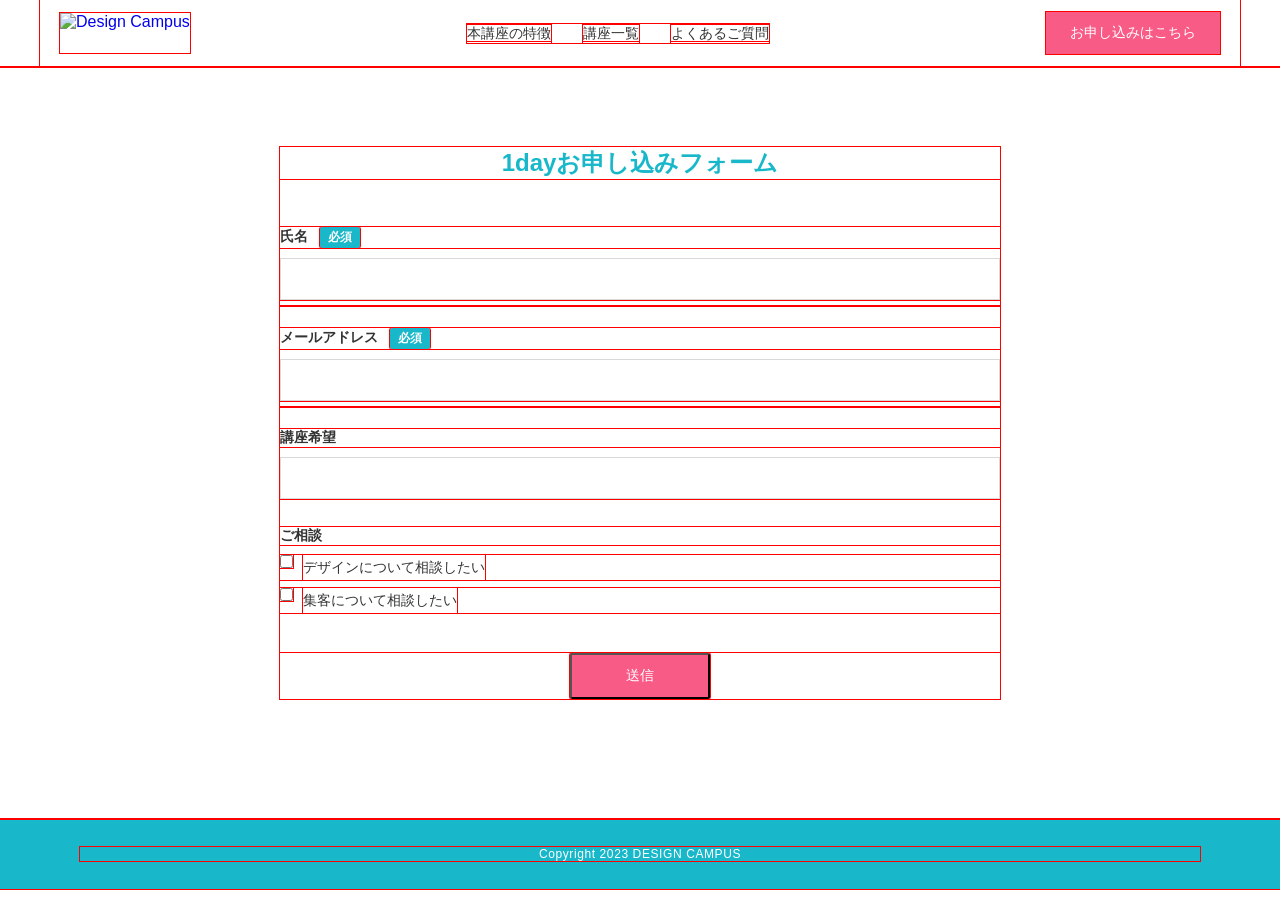
==== contact.html @ e5accb18 "レスポンシブ途中まで" ====
<!DOCTYPE html>
<html lang="ja">

<head>
  <meta charset="UTF-8">
  <meta name="viewport" content="width=device-width, initial-scale=1.0">
  <title>お申し込みフォーム | DESIGN CAMPUS</title>
  <link rel="stylesheet" href="assets/css/style.css">
</head>

<body>

  <!-- =========================
    Header
  ========================= -->
  <header class="header">
    <div class="header__inner">
      <div class="header__logo">
        <a href="index.html">
          <img src="assets/images/logo.svg" alt="Design Campus">
        </a>
      </div>

      <nav class="header__nav">
        <ul class="header__list">
          <li><a href="index.html#features">本講座の特徴</a></li>
          <li><a href="index.html#courses">講座一覧</a></li>
          <li><a href="index.html#faq">よくあるご質問</a></li>
        </ul>
      </nav>

      <div class="header__cta">
        <a href="contact.html" class="header__button">お申し込みはこちら</a>
      </div>
    </div>
  </header>

  <!-- =========================
    Contact
  ========================= -->
  <section class="contact">
    <div class="contact__inner">
      <h1 class="contact__title">1dayお申し込みフォーム</h1>

      <form class="contact-form" id="contactForm" novalidate>
        <div class="contact-form__group">
          <label class="contact-form__label">
            氏名 <span class="contact-form__required">必須</span>
          </label>
          <input type="text" name="name" class="contact-form__input" required>
          <p class="error-message"></p>
        </div>

        <div class="contact-form__group">
          <label class="contact-form__label">
            メールアドレス <span class="contact-form__required">必須</span>
          </label>
          <input type="email" name="email" class="contact-form__input" required>
          <p class="error-message"></p>
        </div>

        <div class="contact-form__group">
          <label class="contact-form__label">
            講座希望
          </label>
          <input type="text" name="course" class="contact-form__input">
        </div>

        <div class="contact-form__group">
          <p class="contact-form__label">ご相談</p>

          <label class="contact-form__check">
            <input type="checkbox" name="consult">
            <span>デザインについて相談したい</span>
          </label>

          <label class="contact-form__check">
            <input type="checkbox" name="consult">
            <span>集客について相談したい</span>
          </label>
        </div>

        <div class="contact-form__actions">
          <button type="submit" class="contact-form__submit">送信</button>
        </div>
      </form>
    </div>
  </section>

  <!-- =========================
    Footer
  ========================= -->
  <footer class="footer">
    <div class="footer__inner">
      <p class="footer__copy">Copyright 2023 DESIGN CAMPUS</p>
    </div>
  </footer>

<script src="assets/js/main.js"></script></body>
</html>
---- assets/css/style.css ----
* {
  outline: 1px solid red;
}

/* =========================
   Reset / Base
========================= */
* {
  margin: 0;
  padding: 0;
  box-sizing: border-box;
}

body {
  font-family: sans-serif;
  color: #333;
}

img {
  display: block;
  max-width: 100%;
}

a {
  text-decoration: none;
}

/* =========================
   Header
========================= */
.header {
  background: #fff;
  border-bottom: 1px solid #ddd;
}

.header__inner {
  max-width: 1200px;
  margin: 0 auto;
  padding: 12px 20px;
  display: flex;
  align-items: center;
  justify-content: space-between;
}

.header__logo img {
  height: 40px;
}

.header__list {
  display: flex;
  list-style: none;
  gap: 32px;
}

.header__list a {
  color: #333;
  font-size: 14px;
}

.header__button {
  display: inline-block;
  background: #f95b87;
  color: #fff;
  padding: 12px 24px;
  font-size: 14px;
}

/* =========================
   Hero
========================= */
.hero {
  height: 759px;
  background-image: url("../images/hero/hero-main-pc.jpg");
  background-size: cover;
  background-position: center;
  position: relative;
}

.hero__inner {
  height: 100%;
  max-width: 1440px;
  margin: 0 auto;
  padding: 518px 200px 80px;
  position: relative;
  display: flex;
  flex-direction: column;
  align-items: flex-start;
  
}

.hero__label {
  width: 296px;
  line-height: 63px; 
  margin-bottom: 20px;

  display: flex;
  align-items: center;
  justify-content: center;

  background: #fff;
  color: #333;
  font-size: 36px;
}

.hero__title {
  width: 790px;
  line-height: 96px; 

  display: flex;
  align-items: center;
  justify-content: center;

  background: #18b7c9;
  color: #fff;
  font-size: 54px;
  font-weight: 400;
}

.hero__top-button {
  position: fixed;
  bottom: 110px;  
  right: 36px;    
  width: 56px;
  height: 56px;
  border: 2px solid #18b7c9;
  border-radius: 50%;
  color: #18b7c9;
  font-size: 14px;

  display: flex;
  align-items: center;
  justify-content: center;
  flex-direction: column;

  background: #fff;
  z-index: 999;

  line-height: 1;
  gap: 3px; 
}

@media (max-width: 768px) {

  .hero {
    height: 700px;
    background-image: url("../images/hero/hero-main-sv.jpg");
  }

  .hero__inner {
    padding: 518px 20px 80px;;
  }

  .hero__label {
    width: auto;
    font-size: 28px;
    line-height: 1.4;
    padding: 8px 16px;
    margin-bottom: 12px;
  }

  .hero__title {
    width: auto;
    font-size: 22px;
    line-height: 1.4;
    padding: 12px 16px;
  }

  .hero__top-button {
    width: 44px;
    height: 44px;
    font-size: 12px;
    bottom: 20px;
    right: 16px;
  }
}

/* =========================
    Problem
========================= */

/* タイトル */
.problem__header {
  background: #ffffff;
  text-align: center;
  height: 186px;
  display: flex;
  align-items: center;  
  justify-content: center;
}

.problem__title {
  font-size: 20px;   
  color: #333;      
  text-align: center;
  line-height: 2;
}

.problem__title span {
  color: #0FABB5;   
}

/* 横並びエリア */
.problem__body{
  background: #e3faff;
  height: 472px;
  display: flex;
  align-items: center; 
}

.problem__content {
  background: #fff;
  width: 1037px;
  height: 360px;
  margin: auto;
  display: flex;
}

/* 左：画像 */
.problem__image {
  width: 370px;
  height: 100%;
}

.problem__image img {
  height: 100%;
  object-fit: cover; 
  display: block;
}

/* 右：ボックス */
.problem__box {
  flex: 1;
  height: 100%;  
  display: flex;
  align-items: center;  
  justify-content: center;
}

/* リスト */
.problem__list {
  list-style: none;
  padding: 0;
  margin: 0;
  width: 538px;
}

.problem__list li {
  margin-bottom: 20px;
  padding-left: 30px;
  position: relative;
  line-height: 1.6;
  font-size: 16px;
}

.problem__list li::before {
  content: "";
  position: absolute;
  left: 0;
  top: 4px;

  width: 20px;
  height: 20px;

  background-image: url("../images/icon/icon-check.png");
  background-size: contain;
  background-repeat: no-repeat;
}

@media (max-width: 768px) {

  /* 上のタイトル */
  .problem__header {
    height: auto;
    padding: 40px 50px;
  }

  .problem__title {
    font-size: 16px;
    line-height: 1.6;
  }

  .pc-only {
    display: none;
  }
  
  /* 下のエリア */
  .problem__body {
    height: auto;
    padding: 30px 20px;
  }

  .problem__content {
    width: 100%; 
    height: auto;
    flex-direction: column; 
  }

  /* 画像 */
  .problem__image {
    width: 100%;
    height: 200px;
  }

  .problem__image img {
    width: 100%;
    height: 100%;
  }

  /* リスト */
  .problem__box {
    padding: 24px 16px;
  }

  .problem__list {
    width: 100%;
  }

  .problem__list li {
    font-size: 14px;
    margin-bottom: 24px;
    line-height: 1.4; 
  }

}

/*-- =========================
    CTA Primary
========================= -*/

/* ===== CTA ===== */
.cta-primary {
  background: #18b7c9;
  padding: 40px 20px;
  position: relative;
  text-align: center;
}

/* テキスト */
.cta-primary__text {
  color: #fff;
  font-size: 20px;
  font-weight: bold;
  margin: 0;
}

.cta-primary::before {
  content: "";
  position: absolute;
  top: 0px;
  transform: translateX(-50%);

  border-left: 15px solid transparent;
  border-right: 15px solid transparent;
  border-top: 18px solid #E3FAFF; 
}



/* =========================
   Features
========================= */
.features {
  background: #fff;
  height: 629px;
  margin: 88px 210px ;
}

.features__inner {
  width: 1020px;
  height: 463px;
  margin: 0 auto;
}

.features__title {
  position: relative;
  text-align: center;
  font-size: 24px;
  font-weight: 700;
  color: #333;
  margin-bottom: 70px;
  padding-bottom: 20px;
}

.features__title::after {
  content: "";
  position: absolute;
  left: 50%;
  bottom: 0;
  transform: translateX(-50%);
  width: 64px;
  height: 4px;
  background: #18b7c9;
}

.features__list {
  display: flex;
  justify-content: space-between;
  gap: 60px;
}

.feature-card {
  flex: 1;
}

.feature-card__image {
  margin-bottom: 24px;
}

.feature-card__image img {
  width: 100%;
  aspect-ratio: 320 / 180;
  object-fit: cover;
  border-radius: 8px;
}

.feature-card__title {
  font-size: 16px;
  font-weight: 700;
  line-height: 1.6;
  color: #333;
  margin-bottom: 20px;
}

.feature-card__text {
  font-size: 14px;
  line-height: 2;
  color: #333;
}

@media (max-width: 768px) {

  .features {
    height: auto;        /* ← SPだけ解除 */
    margin: 60px 16px;   /* ← 横余白を現実的に */
  }

  .features__inner {
    width: 100%;
    height: auto;
  }

  .features__list {
    flex-direction: column;
    gap: 24px;
  }

}


/* =========================
   CTA Banner
========================= */
.cta-banner {
  position: relative;
  background-image: url("../images/cta/cta-bg.png");
  background-size: cover;
  background-position: center;
  height: 285px;
  
}

/* 半透明オーバーレイ */
.cta-banner::before {
  content: "";
  position: absolute;
  inset: 0;
  background: rgba(255, 255, 255, 0.7);
}

/* 中身 */
.cta-banner__inner {
  display: flex;
  flex-direction: column;

  align-items: center;
  justify-content: center;

  position: relative; 
  max-width: 800px;
  height: 100%;
  margin: 0 auto;
  text-align: center;
  gap: 24px;
}

/* テキスト */
.cta-banner__text {
  font-size: 24px;
  font-weight: 700;
  line-height: 1.8;
  color: #333;
}

.cta-banner__button {
  display: inline-flex;
  align-items: center;
  justify-content: center;
  gap: 8px;

  background: #F13C68;
  color: #fff;
  width: 276px;
  height: 48px;
  text-decoration: none;
  font-weight: bold;
  font-size: 16px;
}

/* アイコン */
.cta-banner__button::before {
  content: "";
  width: 20px;
  height: 16px;

  background-image: url("../images/icon/icon-email.png");
  background-size: contain;
  background-repeat: no-repeat;
}

@media screen and (max-width: 768px) {

  .cta-banner__inner {

  }

  .cta-banner__text {
    font-size: 16px;
  }

  .cta-banner__button {
    height: 64px;
    font-size: 16px;
  }
}

/* =========================
   Courses
========================= */
.courses {
  background: #fff;
  padding: 88px 199px 0px;
  height: 1077px;
  overflow: hidden;
}

.courses__inner {
  max-width: 1120px;
  margin: 0 auto;
}

.courses__header {
  height: 75px; /* ←好きな高さに調整 */
  display: flex;
  flex-direction: column;
  justify-content: center; /* 縦中央 */
  align-items: center;     /* 横中央（不要なら消してOK） */
  text-align: center;
  margin-bottom: 56px;
}

.courses__lead {
  text-align: center;
  font-size: 16px;
  color: #333;
  margin-bottom: 2px;
}

.courses__title {
  position: relative;
  text-align: center;
  font-size: 24px;
  font-weight: 700;
  color: #333;
  padding-bottom: 20px;
}

.courses__title::after {
  content: "";
  position: absolute;
  left: 50%;
  bottom: 0;
  transform: translateX(-50%);
  width: 64px;
  height: 4px;
  background: #18b7c9;
}

.courses__list {
  display: flex;
  flex-direction: column;
  gap: 36px;

}

.course-card {
  width: 100%;
  height: 410px;
  border: 2px solid #0FABB5;
  padding: 46px 52px;
  display: flex;
  align-items: center;
  gap: 36px;
  background: #fff;
}

.course-card__image {
  flex: 0 0 42%;
  width: 408px;
}

.course-card__image img {
  width: 100%;
  height: auto;
  display: block;
}

.course-card__content {
  flex: 1;
}

.course-card__title {
  font-size: 24px;
  font-weight: 700;
  line-height: 1.5;
  color: #333;
  margin-bottom: 18px;
}

.course-card__text {
  font-size: 16px;
  line-height: 1.8;
  color: #333;
  margin-bottom: 13px;
  width: 440px;
}

.course-card__info {
  display: flex;
  flex-direction: column;
  gap: 8px;
}

.course-card__row {
  display: flex;
  align-items: center;
  gap: 12px;
}

.course-card__row dt {
  background: #0FABB5;
  color: #fff;
  width: 48px;
  height: 26px;
  font-size: 15px;

  min-width: 48px;
  text-align: center;
  display: flex;
  align-items: center;
  justify-content: center;
}

.course-card__row dd {
  font-size: 16px;
  color: #333;
}

/* =========================
   Responsive
========================= */
@media screen and (max-width: 768px) {
  .courses {
    padding: 70px 16px 80px;
    height: auto;
  }

  .courses__lead {
    font-size: 16px;
  }

  .courses__title {
    font-size: 30px;
    margin-bottom: 50px;
  }

  .course-card {
    flex-direction: column;
    align-items: flex-start;
    padding: 24px;
    gap: 24px;
    height: auto;
  }

  .course-card__image {
    flex: none;
    width: 100%;
    max-width: none;
  }

  .course-card__content {
    width: 100%;
    overflow: hidden;
  }

  .course-card__title {
    font-size: 18px;
  }

  .course-card__text {
    font-size: 14px;
    line-height: 1.9;
    overflow-wrap: break-word;
    width: 100%;
  }

  .course-card__row {
    align-items: flex-start;
    flex-wrap: wrap;
  }

  .course-card__row dd {
    font-size: 15px;
  }
}

/* =========================
   Location
========================= */
.location {
  background: #fff;
  height: 705px;
  padding: 88px 20px;
}

.location__inner {
  max-width: 1120px;
  margin: 0 auto;
}

.location__title {
  position: relative;
  text-align: center;
  font-size: 24px;
  font-weight: 700;
  margin-bottom: 70px;
  padding-bottom: 24px;
}

.location__title::after {
  content: "";
  position: absolute;
  left: 50%;
  bottom: 0;
  transform: translateX(-50%);
  width: 64px;
  height: 4px;
  background: #18b7c9;
}

.location__content {
  display: flex;
  align-items: center;
  justify-content: space-between;
  margin: 0 auto;
  width: 1044px;
}

/* テキスト */
.location__info {
  flex: 1;
}

.location__name {
  font-size: 22px;
  font-weight: 700;
  margin-bottom: 24px;
}

.location__address {
  font-size: 16px;
  line-height: 1.8;
  margin-bottom: 16px;
}

.location__access {
  font-size: 16px;
}

/* 地図 */
.location__map {
  flex: 1;
}

.location__map iframe {
  width: 600px;
  height: 400px;
  display: block;
  border: 0;
}

.sp-only {
  display: none;
}

@media (max-width: 768px) {

  .location {
    height: auto;          /* ← 高さ解除 */
    padding: 60px 0px;
  }

  .location__content {
    flex-direction: column; /* ← 横→縦 */
    width: 100%;            /* ← 固定幅解除 */
    gap: 32px;
    flex-direction: column-reverse;
  }

  .location__info {
    width: 90%;
  }

  .location__name {
    font-size: 18px;
  }

  .location__address,
  .location__access {
    font-size: 16px;
  }

   .location__map {
    width: 100vw;               /* ← 画面幅 */
    margin-left: calc(50% - 50vw); /* ← 中央突破 */
  }

  .location__map iframe {
    width: 100%;
    aspect-ratio: 1 / 1; /* ← これがポイント */
    height: auto;        /* ← 固定高さ解除 */
  }

  .sp-only {
    display: inline;
  }
}


/* =========================
   FAQ
========================= */
.faq {
  background: #f5f5f5;
  padding: 88px 20px;
}

.faq__inner {
  max-width: 970px;
  margin: 0 auto;
}

/* タイトル */
.faq__title {
  text-align: center;
  font-size: 24px;
  font-weight: bold;
  margin-bottom: 40px;
  position: relative;
}

.faq__title::after {
  content: "";
  display: block;
  width: 60px;
  height: 4px;
  background: #0FABB5;
  margin: 12px auto 0;
}

/* リスト */
.faq__list {
  border-top: 1px solid #ccc;
}

/* アイテム */
.faq-item {
  border-bottom: 1px solid #878787;
  padding: 24px 0;
}

/* 質問 */
.faq-item__question {
  display: flex;
  align-items: center;
  gap: 16px;
  width: 100%;
  background: none;
  border: none;
  cursor: pointer;
  text-align: left;
}

/* アイコン */
.faq-item__icon {
  width: 60px;
  height: 60px;
  border-radius: 50%;
  font-size: 40px;

  display: flex;
  align-items: center;
  justify-content: center;

  flex-shrink: 0;
  
}

.faq-item__icon--q {
  background: #0FABB5;
  color: #fff;
}

.faq-item__icon--a {
  border: 2px solid #0FABB5;
  color: #0FABB5;
  background: #fff;
}

.faq-item__icon span {
  display: inline-block;
  transform: translateY(-3px); 
}

/* テキスト */
.faq-item__text {
  flex: 1;
  font-size: 16px;
  line-height: 1.8;
  color: #333;
}

/* 矢印 */
.faq-item__arrow {
  width: 20px;
  height: 20px;
  margin-left: auto;
  transition: transform 0.3s;
}

.faq-item__arrow img {
  width: 100%;
}

/* 回転 */
.faq-item.open .faq-item__arrow {
  transform: rotate(180deg);
}

/* 回答 */
.faq-item__answer {
  display: none;
  margin-top: 16px;

  display: none;
}

.faq-item.open .faq-item__answer {
  display: flex;
  gap: 16px;
  margin-top: 16px;
}

@media screen and (max-width: 768px) {
  .faq {
    padding: 70px 16px 80px;
  }

  .faq__title {
    font-size: 30px;
    margin-bottom: 50px;
  }

  .faq-item {
    padding: 22px 0;
  }

  .faq-item__question {
    gap: 16px;
  }
  
  .faq-item__answer{
    gap: 16px;
    width: 92%;
  }

  .faq-item__icon {
    width: 40px;
    height: 40px;
    font-size: 22px;
  }

  .faq-item__text {
    font-size: 16px;
    line-height: 1.8;

  }

  .faq-item__arrow {
    font-size: 22px;
    margin-top: 6px;
  }
}

/* =========================
   Footer
========================= */
.footer {
  background: #18b7c9;
  padding: 28px 20px;
}

.footer__inner {
  max-width: 1120px;
  margin: 0 auto;
  text-align: center;
}

.footer__copy {
  color: #fff;
  font-size: 12px;
  letter-spacing: 0.05em;
}


/* =========================
   Contact
========================= */
.contact {
  background: #fff;
  padding: 80px 20px 120px;
}

.contact__inner {
  max-width: 720px;
  margin: 0 auto;
}

.contact__title {
  text-align: center;
  font-size: 24px;
  font-weight: 700;
  color: #18b7c9;
  margin-bottom: 48px;
}

.contact-form__group + .contact-form__group {
  margin-top: 28px;
}

.contact-form__label {
  display: block;
  font-size: 14px;
  font-weight: 700;
  margin-bottom: 10px;
  color: #333;
}

.contact-form__required {
  display: inline-block;
  margin-left: 8px;
  padding: 2px 8px;
  font-size: 12px;
  color: #fff;
  background: #18b7c9;
  border-radius: 2px;
}

.contact-form__input {
  width: 100%;
  height: 42px;
  padding: 0 12px;
  border: 1px solid #d9d9d9;
  font-size: 14px;
  outline: none;
}

.contact-form__input:focus {
  border-color: #18b7c9;
}

.contact-form__note {
  font-size: 12px;
  line-height: 1.8;
  color: #666;
  margin-bottom: 14px;
}

.contact-form__check {
  display: flex;
  align-items: flex-start;
  gap: 10px;
  font-size: 14px;
  line-height: 1.8;
  color: #333;
}

.contact-form__check + .contact-form__check {
  margin-top: 8px;
}

.contact-form__actions {
  text-align: center;
  margin-top: 40px;
}

.contact-form__submit {
  display: inline-block;
  min-width: 140px;
  padding: 12px 32px;
  background: #f95b87;
  color: #fff;
  font-size: 14px;
  text-align: center;
  border-radius: 2px;
}

.contact-form__submit:hover {
  opacity: 0.85;
}

/* =========================
   Thanks
========================= */
.thanks {
  background: #fff;
  padding: 120px 20px 160px;
}

.thanks__inner {
  max-width: 720px;
  margin: 0 auto;
  text-align: center;
}

.thanks__message {
  font-size: 24px;
  color: #18b7c9;
  margin-bottom: 40px;
}

.thanks__button {
  display: inline-block;
  padding: 12px 28px;
  border: 1px solid #18b7c9;
  color: #18b7c9;
  font-size: 14px;
  background: #fff;
}

.thanks__button:hover {
  background: #18b7c9;
  color: #fff;
}

/* =========================
   Responsive
========================= */
@media screen and (max-width: 768px) {
  .contact {
    padding: 60px 16px 80px;
  }

  .contact__title {
    font-size: 20px;
    margin-bottom: 36px;
  }

  .contact-form__input {
    height: 40px;
    font-size: 14px;
  }

  .thanks {
    padding: 90px 16px 120px;
  }

  .thanks__message {
    font-size: 20px;
    line-height: 1.8;
  }
}

/* エラー */
.error-message {
  color: red;
  font-size: 12px;
  margin-top: 6px;
}

.contact-form__input.error {
  border: 1px solid red;
}
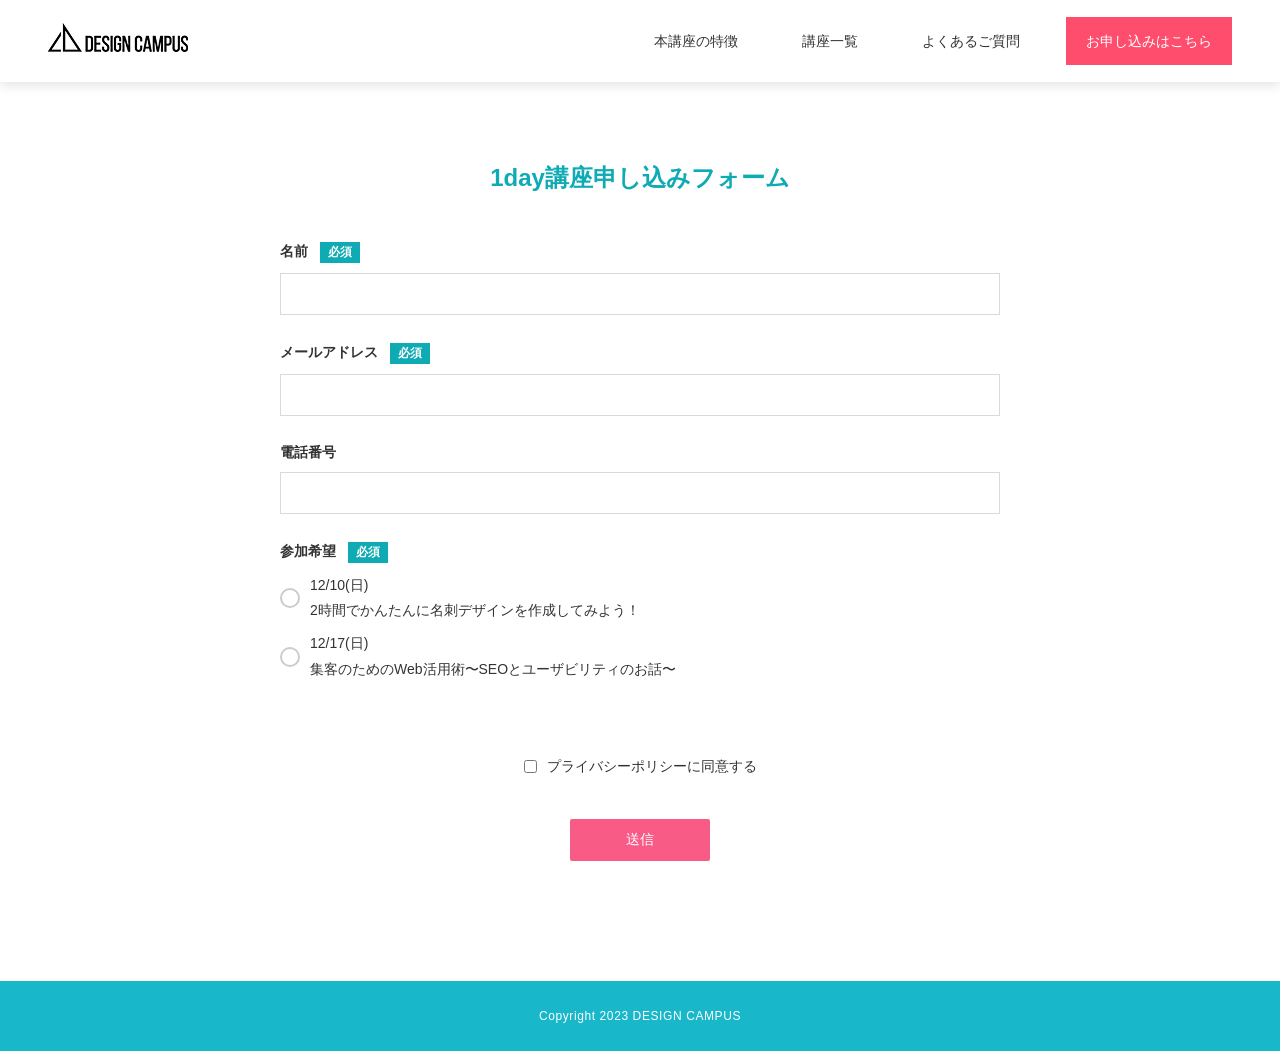
==== commit d8a4e839: "修正" ====
--- a/contact.html
+++ b/contact.html
@@ -17,7 +17,7 @@
     <div class="header__inner">
       <div class="header__logo">
         <a href="index.html">
-          <img src="assets/images/logo.svg" alt="Design Campus">
+         <img src="assets/images/icon/icon-logo.png" alt="Design Campus">
         </a>
       </div>
 
@@ -29,23 +29,43 @@
         </ul>
       </nav>
 
+      <!-- ハンバーガー -->
+      <div class="hamburger" id="hamburger">
+        <span></span>
+        <span></span>
+        <span></span>
+      </div>
+
       <div class="header__cta">
         <a href="contact.html" class="header__button">お申し込みはこちら</a>
       </div>
     </div>
   </header>
 
+  <!-- ハンバーガー -->
+  <div class="menu-sp" id="menu">
+  <div class="menu-sp__close" id="close">×</div>
+    <ul class="menu-sp__list">
+      <li>本講座の特徴</li>
+      <li>講座一覧</li>
+      <li>よくあるご質問</li>
+    </ul>
+    <a href="contact.html" class="menu-sp__button">
+      申し込みはこちら
+    </a>
+  </div>
+
   <!-- =========================
     Contact
   ========================= -->
   <section class="contact">
     <div class="contact__inner">
-      <h1 class="contact__title">1dayお申し込みフォーム</h1>
+      <h1 class="contact__title">1day講座申し込みフォーム</h1>
 
       <form class="contact-form" id="contactForm" novalidate>
         <div class="contact-form__group">
           <label class="contact-form__label">
-            氏名 <span class="contact-form__required">必須</span>
+            名前 <span class="contact-form__required">必須</span>
           </label>
           <input type="text" name="name" class="contact-form__input" required>
           <p class="error-message"></p>
@@ -61,23 +81,36 @@
 
         <div class="contact-form__group">
           <label class="contact-form__label">
-            講座希望
+            電話番号
           </label>
-          <input type="text" name="course" class="contact-form__input">
+          <input type="text" name="phone" class="contact-form__input">
         </div>
 
         <div class="contact-form__group">
-          <p class="contact-form__label">ご相談</p>
-
-          <label class="contact-form__check">
-            <input type="checkbox" name="consult">
-            <span>デザインについて相談したい</span>
+          <label class="contact-form__label">
+            参加希望 <span class="contact-form__required">必須</span>
           </label>
 
           <label class="contact-form__check">
             <input type="checkbox" name="consult">
-            <span>集客について相談したい</span>
+            <span>
+              12/10(日)<br>
+              2時間でかんたんに名刺デザインを作成してみよう！
+            </span>
           </label>
+
+          <label class="contact-form__check">
+            <input type="checkbox" name="consult">
+            <span>
+              12/17(日)<br>
+              集客のためのWeb活用術〜SEOとユーザビリティのお話〜
+            </span>
+          </label>
+
+          <label class="contact-form__agree">
+          <input type="checkbox" name="consult">
+          <span>プライバシーポリシーに同意する</span>
+        </label>
         </div>
 
         <div class="contact-form__actions">
@@ -96,5 +129,7 @@
     </div>
   </footer>
 
+  <script src="assets/js/main.js"></script>
+
 <script src="assets/js/main.js"></script></body>
 </html>
--- a/assets/css/style.css
+++ b/assets/css/style.css
@@ -1,6 +1,4 @@
-* {
-  outline: 1px solid red;
-}
+
 
 /* =========================
    Reset / Base
@@ -12,6 +10,9 @@
 }
 
 body {
+  min-height: 100vh;
+  display: flex;
+  flex-direction: column;
   font-family: sans-serif;
   color: #333;
 }
@@ -29,27 +30,48 @@
    Header
 ========================= */
 .header {
-  background: #fff;
-  border-bottom: 1px solid #ddd;
+  background: #ffffff;
+  height: 82px;
+
+  position: fixed;
+  top: 0;
+  left: 0;
+  width: 100%;
+  z-index: 100;
+
+  box-shadow: 0 4px 10px rgba(0, 0, 0, 0.1);
+
 }
 
 .header__inner {
-  max-width: 1200px;
+  display: flex;
+  height: 100%;
+  max-width: 1440px;
+
+  padding: 0 48px;
+  align-items: center;
   margin: 0 auto;
-  padding: 12px 20px;
-  display: flex;
-  align-items: center;
-  justify-content: space-between;
-}
-
-.header__logo img {
-  height: 40px;
+
+}
+
+/* ロゴ */
+.header__logo{
+  height: 36px;
+  width: 176px;
+
+}
+
+/* ナビ */
+.header__nav{
+  margin-left: auto;
+  padding: 0 46px ;
 }
 
 .header__list {
   display: flex;
+  gap: 64px;
   list-style: none;
-  gap: 32px;
+
 }
 
 .header__list a {
@@ -57,13 +79,107 @@
   font-size: 14px;
 }
 
+/* CTA */
 .header__button {
+  background: #ff4d6d;
+  color: #fff;
+  padding: 16px 20px;
+  text-decoration: none;
+  font-size: 14px;
+}
+
+.menu-sp {
+  position: fixed;
+  top: 0;
+  left: 0;
+  width: 100%;
+  height: 100vh;
+  background: #ffffff;
+  z-index: 200;
+
+  display: none;
+
+  /* 👇追加 */
+  padding: 80px 20px;
+  text-align: center;
+}
+
+.menu-sp.active {
+  display: block;
+}
+
+/* ×ボタン */
+.menu-sp__close {
+  position: absolute;
+  top: 24px;
+  right: 24px;
+  font-size: 28px;
+  cursor: pointer;
+}
+
+/* リスト */
+.menu-sp__list {
+  list-style: none;
+  padding: 0;
+  margin-top: 120px;
+}
+
+.menu-sp__list li {
+  margin-bottom: 50px;
+  font-size: 16px;
+  color: #333;
+}
+
+/* ボタン */
+.menu-sp__button {
   display: inline-block;
-  background: #f95b87;
+  margin-top: 40px;
+  background: #ff4d6d;
   color: #fff;
-  padding: 12px 24px;
+  padding: 14px 24px;
+  text-decoration: none;
+  border-radius: 4px;
   font-size: 14px;
 }
+
+@media (max-width: 768px) {
+
+  .header {
+    height: 64px;
+  }
+
+  .header__inner{
+    padding: 0 20px;
+  }
+
+  /* ナビ消す */
+  .header__nav {
+    display: none;
+  }
+
+  .header__button {
+    padding: 10px 14px;
+    font-size: 12px;
+  }
+
+  .hamburger {
+    display: flex;
+    flex-direction: column;
+    gap: 6px;
+    margin-left: auto;
+  }
+
+  .hamburger span {
+    width: 28px;
+    height: 2px;
+    background: #333;
+  }
+
+  .header__cta {
+    display: none;
+  }
+}
+
 
 /* =========================
    Hero
@@ -367,6 +483,7 @@
 
 .features__inner {
   width: 1020px;
+  max-width: 100%;
   height: 463px;
   margin: 0 auto;
 }
@@ -504,6 +621,7 @@
   text-decoration: none;
   font-weight: bold;
   font-size: 16px;
+  border-radius: 4px;
 }
 
 /* アイコン */
@@ -519,17 +637,15 @@
 
 @media screen and (max-width: 768px) {
 
-  .cta-banner__inner {
-
-  }
-
   .cta-banner__text {
     font-size: 16px;
+    max-width: 80%;
   }
 
   .cta-banner__button {
     height: 64px;
     font-size: 16px;
+    max-width: 80%;
   }
 }
 
@@ -632,6 +748,7 @@
   color: #333;
   margin-bottom: 13px;
   width: 440px;
+  max-width: 90%;
 }
 
 .course-card__info {
@@ -1015,6 +1132,7 @@
    Footer
 ========================= */
 .footer {
+    margin-top: auto;
   background: #18b7c9;
   padding: 28px 20px;
 }
@@ -1042,14 +1160,15 @@
 
 .contact__inner {
   max-width: 720px;
-  margin: 0 auto;
+  margin: 82px auto 0;
+
 }
 
 .contact__title {
   text-align: center;
   font-size: 24px;
   font-weight: 700;
-  color: #18b7c9;
+  color: #0FABB5;
   margin-bottom: 48px;
 }
 
@@ -1071,8 +1190,7 @@
   padding: 2px 8px;
   font-size: 12px;
   color: #fff;
-  background: #18b7c9;
-  border-radius: 2px;
+  background: #0FABB5;
 }
 
 .contact-form__input {
@@ -1085,7 +1203,7 @@
 }
 
 .contact-form__input:focus {
-  border-color: #18b7c9;
+  border-color: #0FABB5;
 }
 
 .contact-form__note {
@@ -1097,7 +1215,7 @@
 
 .contact-form__check {
   display: flex;
-  align-items: flex-start;
+  align-items: center;
   gap: 10px;
   font-size: 14px;
   line-height: 1.8;
@@ -1106,6 +1224,27 @@
 
 .contact-form__check + .contact-form__check {
   margin-top: 8px;
+}
+
+.contact-form__check input {
+  appearance: none;
+  width: 20px;
+  height: 20px;
+  border: 2px solid #cccccc;
+  border-radius: 50%;
+  position: relative;
+  cursor: pointer;
+}
+
+.contact-form__agree{
+  display: flex;
+  align-items: center;
+  gap: 10px;
+  font-size: 14px;
+  line-height: 1.8;
+  color: #333;  
+  justify-content: center;
+  margin-top: 72px; 
 }
 
 .contact-form__actions {
@@ -1122,6 +1261,8 @@
   font-size: 14px;
   text-align: center;
   border-radius: 2px;
+  border: none;
+
 }
 
 .contact-form__submit:hover {
@@ -1131,9 +1272,11 @@
 /* =========================
    Thanks
 ========================= */
+
 .thanks {
   background: #fff;
-  padding: 120px 20px 160px;
+  margin-top: 82px;
+  padding: 230px 20px 160px;
 }
 
 .thanks__inner {
@@ -1143,18 +1286,22 @@
 }
 
 .thanks__message {
+  font-family: 'Noto Sans JP', sans-serif;
+  font-weight: 600;
   font-size: 24px;
-  color: #18b7c9;
-  margin-bottom: 40px;
+  color: #0FABB5;
+  margin-bottom: 80px;
 }
 
 .thanks__button {
   display: inline-block;
-  padding: 12px 28px;
-  border: 1px solid #18b7c9;
-  color: #18b7c9;
-  font-size: 14px;
+  padding: 12px 52px;
+  border: 1px solid #0FABB5;
+  color: #0FABB5;
+  font-size: 16px;
+  font-weight: 600;
   background: #fff;
+  border-radius: 4px;
 }
 
 .thanks__button:hover {
